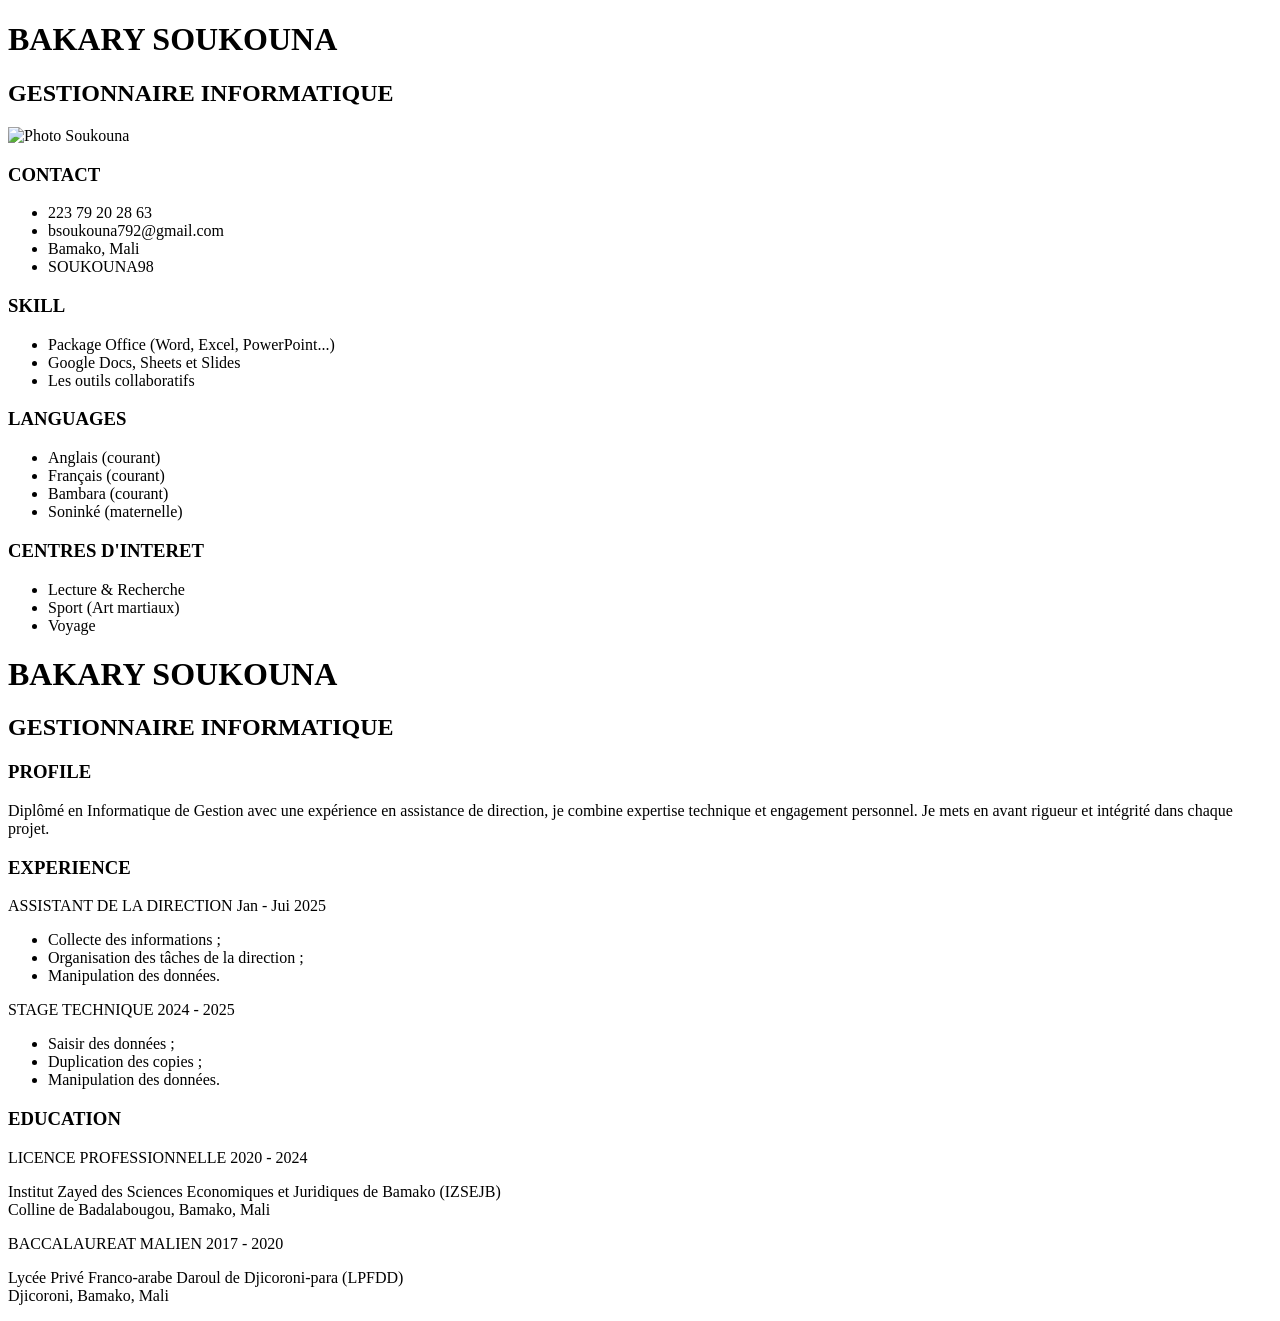
==== Essai.html @ 69834177 "mon 1èr commit" ====
<!DOCTYPE html>
<html lang="fr"></html>
<head>
    <meta charset="UTF-8">
    <meta name="viewport" content="width=device-width, initial-scale=1.0">
    <title> CV SOUKOUNA</title>
    <link rel="stylesheet" href="Essai.css">
</head>
<body>
    <header class="header">
                <h1>BAKARY SOUKOUNA</h1>
                <h2>GESTIONNAIRE INFORMATIQUE</h2>
    </header>
    <div class="photo-container">
                <img src="images/Bakary.png" alt="Photo Soukouna">
            </div>
    <main   class="cv_SOUKOUNA" id="cv_SOUKOUNA">
        <aside>
            <section class="contact-section">
                <h3>CONTACT</h3>
                <ul>
                    <li><i class="fas fa-phone"></i> 223 79 20 28 63</li>
                    <li><i class="fas fa-envelope"></i> bsoukouna792@gmail.com</li>
                    <li><i class="fas fa-map-marker-alt"></i> Bamako, Mali</li>
                    <li><i class="fa-brands fa-github"></i></i>SOUKOUNA98</li>
                </ul>
            </section>

            <section class="skills-section">
                <h3>SKILL</h3>
                <ul>
                    <li>Package Office (Word, Excel, PowerPoint...)</li>
                    <li>Google Docs, Sheets et Slides</li>
                    <li>Les outils collaboratifs</li>
                </ul>
            </section>

            <section class="languages-section">
                <h3>LANGUAGES</h3>
                <ul>
                    <li>Anglais (courant)</li>
                    <li>Français (courant)</li>
                    <li>Bambara (courant)</li>
                    <li>Soninké (maternelle)</li>
                </ul>
            </section>

            <section class="interests-section">
                <h3>CENTRES D'INTERET</h3>
                <ul>
                    <li>Lecture & Recherche</li>
                    <li>Sport (Art martiaux)</li>
                    <li>Voyage</li>
                </ul>
            </section>
        </aside>
        <div class="main-content">
            <header class="header-top">
                <h1>BAKARY SOUKOUNA</h1>
                <h2>GESTIONNAIRE INFORMATIQUE</h2>
            </header>

            <div class="content-body">
                <section class="timeline-item">
                    <div class="icon-title">
                        <i class="fas fa-user-circle"></i>
                        <h3>PROFILE</h3>
                    </div>
                    <div class="timeline-content">
                        <p>Diplômé en Informatique de Gestion avec une expérience en assistance de direction, je combine expertise technique et engagement personnel. Je mets en avant rigueur et intégrité dans chaque projet.</p>
                    </div>
                </section>

                <section class="timeline-item1">
                    <div class="icon-title">
                        <i class="fas fa-briefcase"></i>
                        <h3>EXPERIENCE</h3>
                    </div>
                    
                    <div class="experience-entry">
                        <div class="entry-header">
                            <span class="job-title">ASSISTANT DE LA DIRECTION</span>
                            <span class="date">Jan - Jui 2025</span>
                        </div>
                        <ul>
                            <li>Collecte des informations ;</li>
                            <li>Organisation des tâches de la direction ;</li>
                            <li>Manipulation des données.</li>
                        </ul>
                    </div>

                    <div class="experience-entry">
                        <div class="entry-header">
                            <span class="job-title">STAGE TECHNIQUE</span>
                            <span class="date">2024 - 2025</span>
                        </div>
                        <ul>
                            <li>Saisir des données ;</li>
                            <li>Duplication des copies ;</li>
                            <li>Manipulation des données.</li>
                        </ul>
                    </div>
                </section>

                <section class="timeline-item2">
                    <div class="icon-title">
                        <i class="fas fa-graduation-cap"></i>
                        <h3>EDUCATION</h3>
                    </div>

                    <div class="experience-entry">
                        <div class="entry-header">
                            <span class="job-title">LICENCE PROFESSIONNELLE</span>
                            <span class="date">2020 - 2024</span>
                        </div>
                        <p class="school-info">Institut Zayed des Sciences Economiques et Juridiques de Bamako (IZSEJB)<br>Colline de Badalabougou, Bamako, Mali</p>
                    </div>

                    <div class="experience-entry">
                        <div class="entry-header">
                            <span class="job-title">BACCALAUREAT MALIEN</span>
                            <span class="date">2017 - 2020</span>
                        </div>
                        <p class="school-info">Lycée Privé Franco-arabe Daroul de Djicoroni-para (LPFDD)<br>Djicoroni, Bamako, Mali</p>
                    </div>
                </section>
            </div>
        </div>

    </main>
</body>
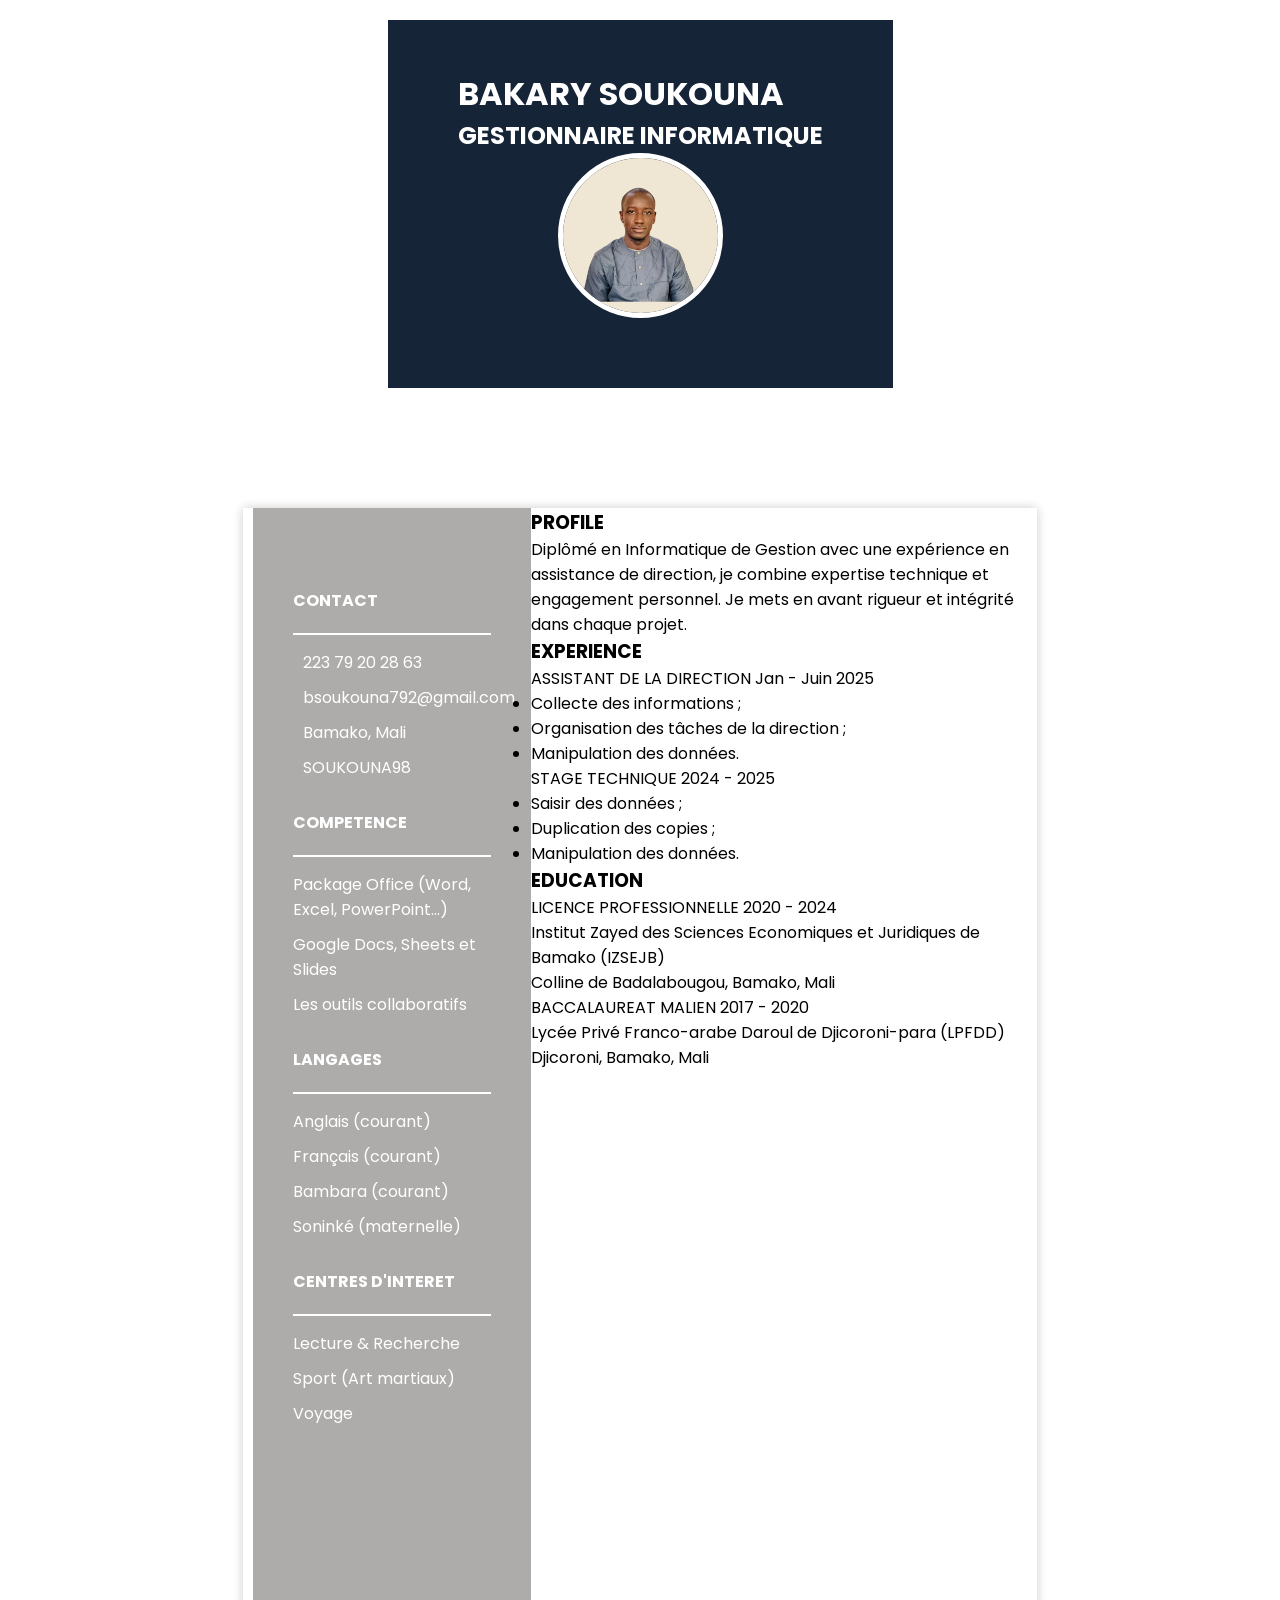
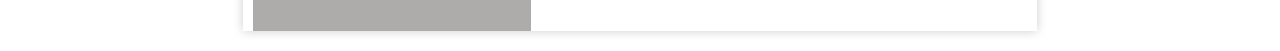
==== commit 6bc3c6d5: "Ignorer les fichiers de configuration IntelliJ" ====
--- a/Essai.html
+++ b/Essai.html
@@ -3,20 +3,23 @@
 <head>
     <meta charset="UTF-8">
     <meta name="viewport" content="width=device-width, initial-scale=1.0">
-    <title> CV SOUKOUNA</title>
+    <title> CV de SOUKOUNA</title>
     <link rel="stylesheet" href="Essai.css">
 </head>
+
 <body>
     <header class="header">
                 <h1>BAKARY SOUKOUNA</h1>
                 <h2>GESTIONNAIRE INFORMATIQUE</h2>
+        <div class="photo-container">
+            <img src="photo-bakary.png" alt="Photo Soukouna" >
+        </div>
     </header>
-    <div class="photo-container">
-                <img src="images/Bakary.png" alt="Photo Soukouna">
-            </div>
+
     <main   class="cv_SOUKOUNA" id="cv_SOUKOUNA">
+
         <aside>
-            <section class="contact-section">
+            <section class="section-contact">
                 <h3>CONTACT</h3>
                 <ul>
                     <li><i class="fas fa-phone"></i> 223 79 20 28 63</li>
@@ -26,8 +29,8 @@
                 </ul>
             </section>
 
-            <section class="skills-section">
-                <h3>SKILL</h3>
+            <section class="section-Compétence">
+                <h3>COMPETENCE</h3>
                 <ul>
                     <li>Package Office (Word, Excel, PowerPoint...)</li>
                     <li>Google Docs, Sheets et Slides</li>
@@ -35,8 +38,8 @@
                 </ul>
             </section>
 
-            <section class="languages-section">
-                <h3>LANGUAGES</h3>
+            <section class="section-langages">
+                <h3>LANGAGES</h3>
                 <ul>
                     <li>Anglais (courant)</li>
                     <li>Français (courant)</li>
@@ -45,7 +48,7 @@
                 </ul>
             </section>
 
-            <section class="interests-section">
+            <section class="section-interests">
                 <h3>CENTRES D'INTERET</h3>
                 <ul>
                     <li>Lecture & Recherche</li>
@@ -54,11 +57,8 @@
                 </ul>
             </section>
         </aside>
-        <div class="main-content">
-            <header class="header-top">
-                <h1>BAKARY SOUKOUNA</h1>
-                <h2>GESTIONNAIRE INFORMATIQUE</h2>
-            </header>
+
+        <div class="div-principal">
 
             <div class="content-body">
                 <section class="timeline-item">
@@ -80,7 +80,7 @@
                     <div class="experience-entry">
                         <div class="entry-header">
                             <span class="job-title">ASSISTANT DE LA DIRECTION</span>
-                            <span class="date">Jan - Jui 2025</span>
+                            <span class="date">Jan - Juin 2025</span>
                         </div>
                         <ul>
                             <li>Collecte des informations ;</li>
--- a/Essai.css
+++ b/Essai.css
@@ -0,0 +1,102 @@
+@import url('https://fonts.googleapis.com/css2?family=Poppins:wght@200;300;400;600;700&display=swap');
+
+:root{
+  --bleu: #152437;
+  --blanc: white;
+  --gris: #AEACAB;
+}
+
+/* Reset */
+*{
+  margin:0;
+  padding:0;
+  box-sizing:border-box;
+  font-family: 'Poppins', sans-serif;
+}
+
+body{
+  background-color:var(--blanc);
+  display: flex;
+  flex-direction: column;
+  align-items: center;
+  padding: 20px;
+}
+
+/* Container Principal */
+.cv_SOUKOUNA {
+    margin-top: 120px;
+    width: 210mm; /* Largeur A4 */
+    min-height: 297mm; /* Hauteur A4 */
+    background: var(--blanc);
+    display: flex;
+    box-shadow: 0 0 10px rgba(0,0,0,0.2);
+}
+
+
+/* HEADER (BANDE BLEU) */
+
+header{
+  background-color: var(--bleu);
+  color: var(--blanc);
+  padding: 30px 70px;
+  padding-top: 50px;
+
+}
+.photo-container {
+    width: 165px;
+    height: 165px;
+    background: var(--bleu);
+    border-radius: 50%;
+    margin: 0 auto 40px;
+    overflow: hidden;
+    border: 5px solid var(--blanc);
+    position: relative;
+    z-index: 2;
+}
+
+.photo-container img {
+    width: 100%;
+    height: 100%;
+    object-fit: cover;
+    position: relative;
+    z-index: 2;
+}
+
+/* La couté gauche */
+aside {
+    width: 35%;
+    background-color: var(--gris);
+    padding: 50px 40px;
+    margin-left: 10px;
+    h3 {
+        font-size: 1rem;
+        color: var(--blanc);
+        border-bottom: 2px solid var(--blanc);
+        margin-bottom: 15px;
+        padding-bottom: 20px;
+        margin-top: 30px;
+    }
+    ul li {
+
+        font-size: 1,7rem;
+        margin-bottom: 10px;
+        color: var(--blanc);
+        display: flex;
+        align-items: center;
+        letter-spacing: 10%;
+    }
+    ul li i {
+        margin-right: 10px;
+        color: #FFFFFF;
+    }
+}
+
+
+/* Contenu Principal Droite */
+.div-principal{
+    width: 65%;
+    display: flex;
+    position: relative;
+    flex-direction: column;
+}
+
